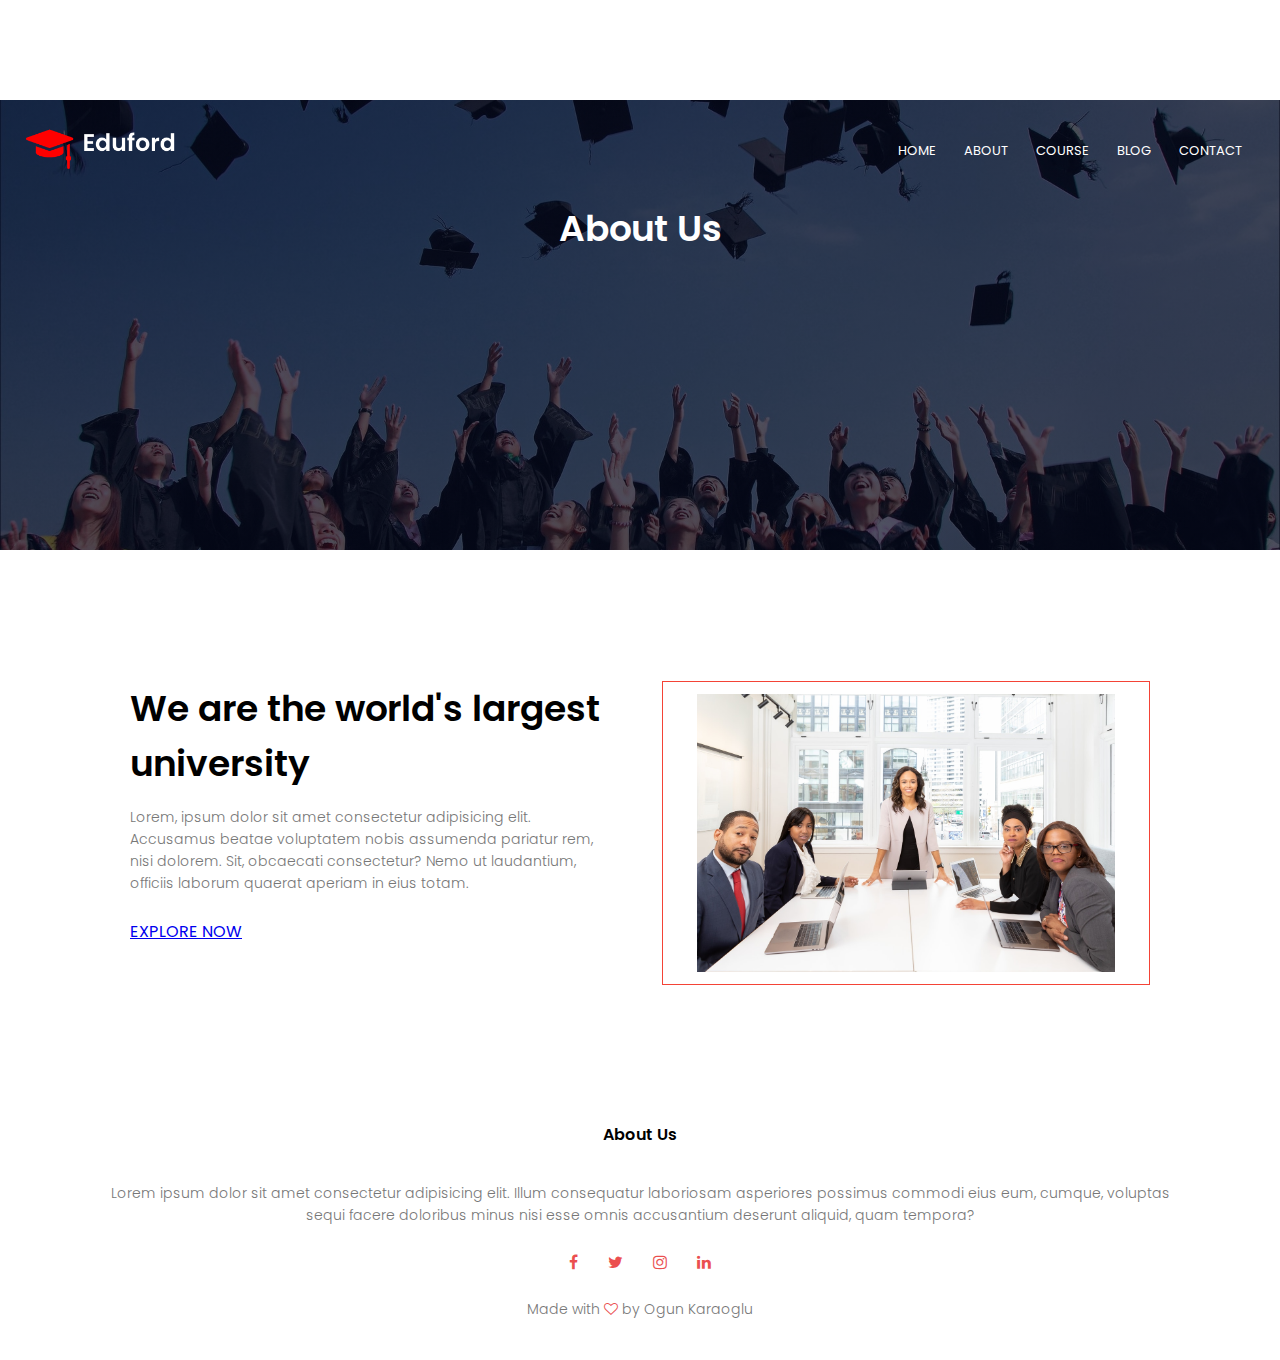
==== about.html @ 2d23c480 "about page" ====
<!DOCTYPE html>
<html lang="en">
  <head>
    <meta charset="UTF-8" />
    <meta name="viewport" content="width=device-width, initial-scale=1.0" />
    <title>University Website Design</title>
    <link rel="stylesheet" href="/style.css" />
    <link rel="preconnect" href="https://fonts.googleapis.com" />
    <link rel="preconnect" href="https://fonts.gstatic.com" crossorigin />
    <link
      href="https://fonts.googleapis.com/css2?family=Kaushan+Script&family=Poppins:wght@100;200;300;400;600;700&display=swap"
      rel="stylesheet"
    />
    <link
      rel="stylesheet"
      href="https://stackpath.bootstrapcdn.com/font-awesome/4.7.0/css/font-awesome.min.css"
    />
  </head>
  <body>
    <section class="sub-header">
      <nav>
        <a href="/index.html"><img src="/images/logo.png" id="navLinks" /></a>
        <div class="nav-links">
          <i class="fa fa-times" onclick="hideMenu()"></i>
          <ul>
            <li><a href=" #">HOME</a></li>
            <li><a href=" #">ABOUT</a></li>
            <li><a href=" #">COURSE</a></li>
            <li><a href=" #">BLOG</a></li>
            <li><a href=" #">CONTACT</a></li>
          </ul>
        </div>
        <i class="fa fa-bars" onclick="showMenu()"></i>
      </nav>
      <h1>About Us</h1>
    </section>
    <section class="about-us">
      <div class="row">
        <div class="about-col">
          <h1>We are the world's largest university</h1>
          <p>
            Lorem, ipsum dolor sit amet consectetur adipisicing elit. Accusamus
            beatae voluptatem nobis assumenda pariatur rem, nisi dolorem. Sit,
            obcaecati consectetur? Nemo ut laudantium, officiis laborum quaerat
            aperiam in eius totam.
          </p>
          <a href="#">EXPLORE NOW</a>
        </div>
        <div class="about-col">
          <img src="/images/about.jpg" class="hero-btn red-btn" alt="about" />
        </div>
      </div>
    </section>
    <section class="footer">
      <h4>About Us</h4>
      <p>
        Lorem ipsum dolor sit amet consectetur adipisicing elit. Illum
        consequatur laboriosam asperiores possimus commodi eius eum, cumque,
        voluptas <br />
        sequi facere doloribus minus nisi esse omnis accusantium deserunt
        aliquid, quam tempora?
      </p>
      <div class="icons">
        <i class="fa fa-facebook"></i>
        <i class="fa fa-twitter"></i>
        <i class="fa fa-instagram"></i>
        <i class="fa fa-linkedin"></i>
      </div>
      <p>Made with <i class="fa fa-heart-o"></i> by Ogun Karaoglu</p>
    </section>
    <script src="/script.js"></script>
  </body>
</html>
---- style.css ----
* {
  padding: 0;
  margin: 0;
  box-sizing: border-box;
  font-family: 'Poppins', sans-serif;
}

:root {
  --white: #fff;
  --red-orange: #f44336;
  --shade-of-gray: #777;
  --approx-Snow: #fff3f3;
  --light-red: #e20000b3;
}

.header {
  min-height: 100vh;
  width: 100%;
  background-image: linear-gradient(rgba(4, 9, 30, 0.7), rgba(4, 9, 30, 0.7)),
    url(/images/banner.png);
  background-position: center;
  background-size: cover;
  position: relative;
}

nav {
  display: flex;
  padding: 2%;
  justify-content: space-between;
  align-items: center;
}

nav img {
  width: 150px;
}

.nav-links {
  flex: 1;
  text-align: right;
}

.nav-links ul li {
  list-style: none;
  display: inline-block;
  padding: 8px 12px;
  position: relative;
}

.nav-links ul li a {
  color: var(--white);
  text-decoration: none;
  font-size: 13px;
}

.nav-links ul li::after {
  content: '';
  width: 0%;
  background: var(--red-orange);
  height: 2px;
  display: block;
  margin: auto;
  transition: 0.5s;
}

.nav-links ul li:hover::after {
  width: 100%;
}

.text-box {
  width: 90%;
  color: var(--white);
  position: absolute;
  top: 50%;
  left: 50%;
  transform: translate(-50%, -50%);
  text-align: center;
}

.text-box h1 {
  font-size: 62px;
}

.text-box p {
  margin: 10px 0 40px;
  font-size: 14px;
  color: var(--white);
}

.hero-btn {
  display: inline-block;
  text-decoration: none;
  color: var(--white);
  border: 1px solid var(--white);
  padding: 12px 34px;
  font-size: 13px;
  background: transparent;
  position: relative;
  cursor: pointer;
}

.hero-btn:hover {
  border: 1px solid var(--red-orange);
  background: var(--red-orange);
  transition: 1s;
}

nav .fa {
  display: none;
}

.course {
  width: 80%;
  margin: auto;
  text-align: center;
  padding-top: 100px;
}

h1 {
  font-size: 36px;
  font-weight: 600;
}

p {
  color: var(--shade-of-gray);
  font-size: 14px;
  font-weight: 300;
  line-height: 22px;
  padding: 10px;
}

.row {
  margin-top: 5%;
  display: flex;
  justify-content: space-between;
}

.course-col {
  flex-basis: 31%;
  background: var(--approx-Snow);
  border-radius: 10px;
  margin-bottom: 5%;
  padding: 20px 12px;
  transition: 0.5s;
}

h3 {
  text-align: center;
  font-weight: 600;
  margin: 10px 0;
}

.course-col:hover {
  box-shadow: 0 0 20px 0px rgba(0, 0, 0, 0.2);
}

@media screen and (max-width: 700px) {
  .text-box h1 {
    font-size: 20px;
  }
  .nav-links ul li {
    display: block;
  }
  .nav-links {
    position: absolute;
    background: var(--red-orange);
    height: 100vh;
    width: 200px;
    top: 0;
    right: -200px;
    text-align: left;
    z-index: 2;
    transition: 1s;
  }
  nav .fa {
    display: block;
    color: var(--white);
    margin: 10px;
    font-size: 22px;
    cursor: pointer;
  }
  .nav-links ul {
    padding: 30px;
  }
  .row {
    flex-direction: column;
  }
  .testimonial-col img {
    margin-left: 0px;
    margin-right: 15px;
  }
  .cta h1 {
    font-size: 24px;
  }
}

.campus {
  width: 80%;
  margin: auto;
  text-align: center;
  padding-top: 50px;
}

.campus-col {
  flex-basis: 32%;
  border-radius: 10px;
  margin-bottom: 30px;
  position: relative;
  overflow: hidden;
}

.campus-col img {
  width: 100%;
  display: block;
}

.layer {
  background: transparent;
  height: 100%;
  width: 100%;
  position: absolute;
  top: 0;
  left: 0;
  transition: 0.5s;
}

.layer:hover {
  background: var(--light-red);
}

.layer h3 {
  width: 100%;
  font-weight: 500;
  color: var(--white);
  font-size: 26px;
  bottom: 0;
  left: 50%;
  transform: translateX(-50%);
  position: absolute;
  opacity: 0;
  transition: 0.5s;
}

.layer:hover h3 {
  bottom: 49%;
  opacity: 1;
}

.facilities {
  width: 80%;
  margin: auto;
  text-align: center;
  padding-top: 100px;
}

.facilities-col {
  flex-basis: 31%;
  border-radius: 10px;
  margin-bottom: 5px;
  text-align: left;
}

.facilities-col img {
  width: 100%;
  border-radius: 10px;
}

.facilities-col p {
  padding: 0;
}

.facilities-col h3 {
  margin-top: 16px;
  margin-bottom: 15px;
  text-align: left;
}

.testimonials {
  width: 80%;
  margin: auto;
  padding-top: 100px;
  text-align: center;
}

.testimonial-col {
  flex-basis: 44%;
  border-radius: 10px;
  margin-bottom: 5%;
  text-align: left;
  background: var(--approx-Snow);
  padding: 25px;
  cursor: pointer;
  display: flex;
}

.testimonial-col img {
  height: 40px;
  margin-left: 5px;
  margin-right: 30px;
  border-radius: 50%;
}

.testimonial-col p {
  padding: 0;
}

.testimonial-col h3 {
  margin-top: 15px;
  text-align: left;
}

.testimonial-col .fa {
  color: var(--light-red);
}

.cta {
  margin: 100px auto;
  width: 80%;
  background-image: linear-gradient(rgba(0, 0, 0, 0.7), rgba(0, 0, 0, 0.7)),
    url(/images/banner2.jpg);
  background-position: center;
  background-size: cover;
  border-radius: 10px;
  text-align: center;
  padding: 100px 0;
}

.cta h1 {
  color: var(--white);
  margin-bottom: 40px;
  padding: 0;
}

.footer {
  width: 100%;
  text-align: center;
  padding: 30px 0;
}

.footer h4 {
  margin-bottom: 25px;
  margin-top: 20px;
  font-weight: 600;
}

.icons .fa {
  color: var(--light-red);
  margin: 0 13px;
  cursor: pointer;
  padding: 18px 0;
}

.fa-heart-o {
  color: var(--light-red);
}

.sub-header {
  height: 50vh;
  width: 100%;
  background-image: linear-gradient(rgba(4, 9, 30, 0.7)),
    url(/images/background.jpg);
  background-position: center;
  background-size: cover;
  text-align: center;
  color: var(--white);
}

.sub-header {
  margin-top: 100px;
}

.about-us {
  width: 80%;
  margin: auto;
  padding-top: 80px;
  padding-bottom: 50px;
}

.about-col {
  flex-basis: 48%;
  padding: 30px 2px;
}

.about-col img {
  width: 100%;
}

.about-col {
  padding-top: 0;
}

.about-col p {
  padding: 15px 0 25px;
}

.red-btn {
  border: 1px solid var(--red-orange);
  background: transparent;
  color: var(--red-orange);
}

.red-btn:hover {
  color: var(--white);
}
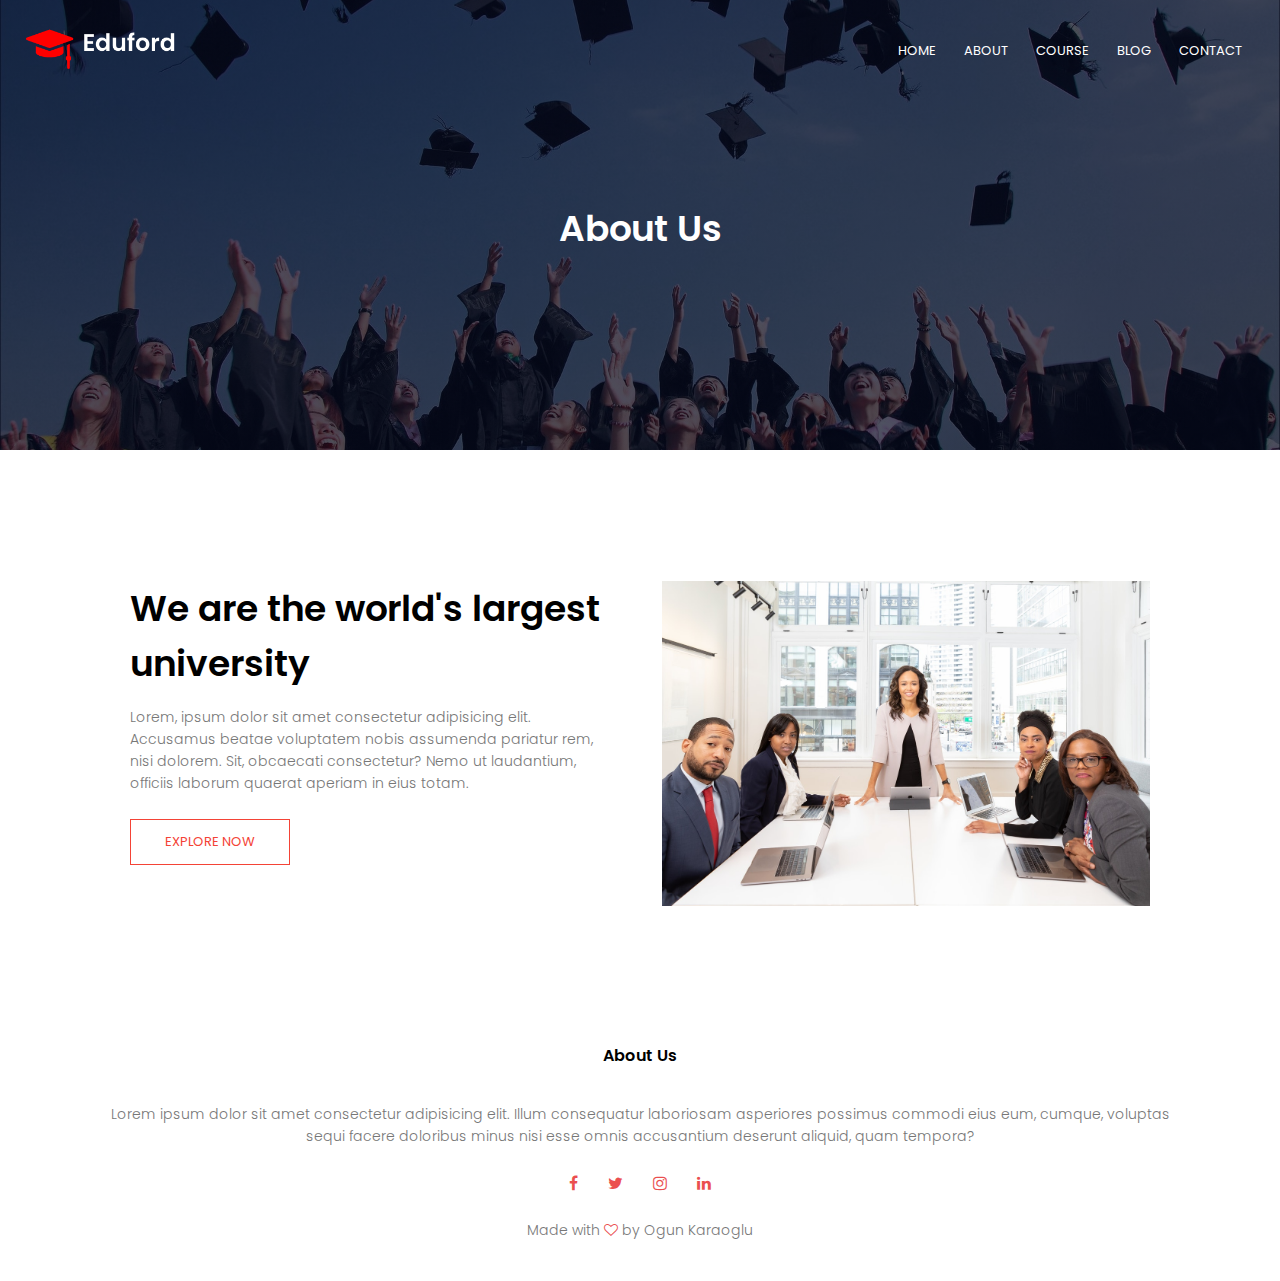
==== commit 384e1912: "error fixed button problems" ====
--- a/about.html
+++ b/about.html
@@ -23,11 +23,11 @@
         <div class="nav-links">
           <i class="fa fa-times" onclick="hideMenu()"></i>
           <ul>
-            <li><a href=" #">HOME</a></li>
-            <li><a href=" #">ABOUT</a></li>
-            <li><a href=" #">COURSE</a></li>
-            <li><a href=" #">BLOG</a></li>
-            <li><a href=" #">CONTACT</a></li>
+            <li><a href="/index.html">HOME</a></li>
+            <li><a href="/about.html">ABOUT</a></li>
+            <li><a href="/course.html">COURSE</a></li>
+            <li><a href="/blog.html">BLOG</a></li>
+            <li><a href="/contact.html">CONTACT</a></li>
           </ul>
         </div>
         <i class="fa fa-bars" onclick="showMenu()"></i>
@@ -44,10 +44,10 @@
             obcaecati consectetur? Nemo ut laudantium, officiis laborum quaerat
             aperiam in eius totam.
           </p>
-          <a href="#">EXPLORE NOW</a>
+          <a class="hero-btn red-btn" href="/blog.html">EXPLORE NOW</a>
         </div>
         <div class="about-col">
-          <img src="/images/about.jpg" class="hero-btn red-btn" alt="about" />
+          <img src="/images/about.jpg" alt="about" />
         </div>
       </div>
     </section>
--- a/style.css
+++ b/style.css
@@ -11,6 +11,11 @@
   --shade-of-gray: #777;
   --approx-Snow: #fff3f3;
   --light-red: #e20000b3;
+  --very-dark-shade-of-gray: #222;
+  --medium-light-gray: #999;
+  --davy-gray: #555;
+  --light-gray: #ccc;
+  --white-smoke: #f0f0f0;
 }
 
 .header {
@@ -161,7 +166,7 @@
     display: block;
   }
   .nav-links {
-    position: absolute;
+    position: fixed;
     background: var(--red-orange);
     height: 100vh;
     width: 200px;
@@ -189,6 +194,9 @@
     margin-right: 15px;
   }
   .cta h1 {
+    font-size: 24px;
+  }
+  .sub-header h1 {
     font-size: 24px;
   }
 }
@@ -356,7 +364,7 @@
 .sub-header {
   height: 50vh;
   width: 100%;
-  background-image: linear-gradient(rgba(4, 9, 30, 0.7)),
+  background-image: linear-gradient(rgba(4, 9, 30, 0.7), rgba(4, 9, 30, 0.7)),
     url(/images/background.jpg);
   background-position: center;
   background-size: cover;
@@ -364,7 +372,7 @@
   color: var(--white);
 }
 
-.sub-header {
+.sub-header h1 {
   margin-top: 100px;
 }
 
@@ -401,3 +409,125 @@
 .red-btn:hover {
   color: var(--white);
 }
+
+.blog-content {
+  width: 80%;
+  margin: auto;
+  padding: 60px 0;
+}
+
+.blog-left {
+  flex-basis: 65%;
+}
+
+.blog-left img {
+  width: 100%;
+}
+
+.blog-left h2 {
+  color: var(--very-dark-shade-of-gray);
+  font-weight: 600;
+  margin: 30px 0;
+}
+
+.blog-left p {
+  color: var(--medium-light-gray);
+}
+
+.blog-right {
+  flex-basis: 32%;
+}
+
+.blog-right h3 {
+  background: var(--red-orange);
+  color: var(--white);
+  padding: 7px 0;
+  font-size: 16px;
+  margin-bottom: 20px;
+}
+
+.blog-right div {
+  display: flex;
+  align-items: center;
+  justify-content: space-between;
+  color: var(--davy-gray);
+  padding: 8px;
+  box-sizing: border-box;
+}
+
+.comment-box {
+  border: 1px solid var(--light-gray);
+  margin: 50px 0;
+  padding: 10px 20px;
+}
+
+.comment-box h3 {
+  text-align: left;
+}
+
+.comment-form input,
+.comment-form textarea {
+  width: 100%;
+  padding: 10px;
+  margin: 15px 0;
+  box-sizing: border-box;
+  border: none;
+  background: var(--white-smoke);
+}
+
+.comment-form button {
+  margin: 10px 0;
+}
+
+.location {
+  width: 80%;
+  margin: auto;
+  padding: 80px 0;
+}
+
+.location iframe {
+  width: 100%;
+}
+
+.contact-us {
+  width: 80%;
+  margin: auto;
+}
+
+.contact-col {
+  flex-basis: 48%;
+  margin-bottom: 30px;
+}
+
+.contact-col div {
+  display: flex;
+  align-items: center;
+  margin-bottom: 40px;
+}
+
+.contact-col div .fa {
+  font-size: 28px;
+  color: var(--red-orange);
+  margin: 10px;
+  margin-right: 30px;
+}
+
+.contact-col div p {
+  padding: 0;
+}
+
+.contact-col div h5 {
+  font-size: 20px;
+  margin-bottom: 5px;
+  color: var(--davy-gray);
+  font-weight: 400;
+}
+
+.contact-col input,
+.contact-col textarea {
+  width: 100%;
+  padding: 15px;
+  margin-bottom: 17px;
+  outline: none;
+  border: 1px solid var(--light-gray);
+}
